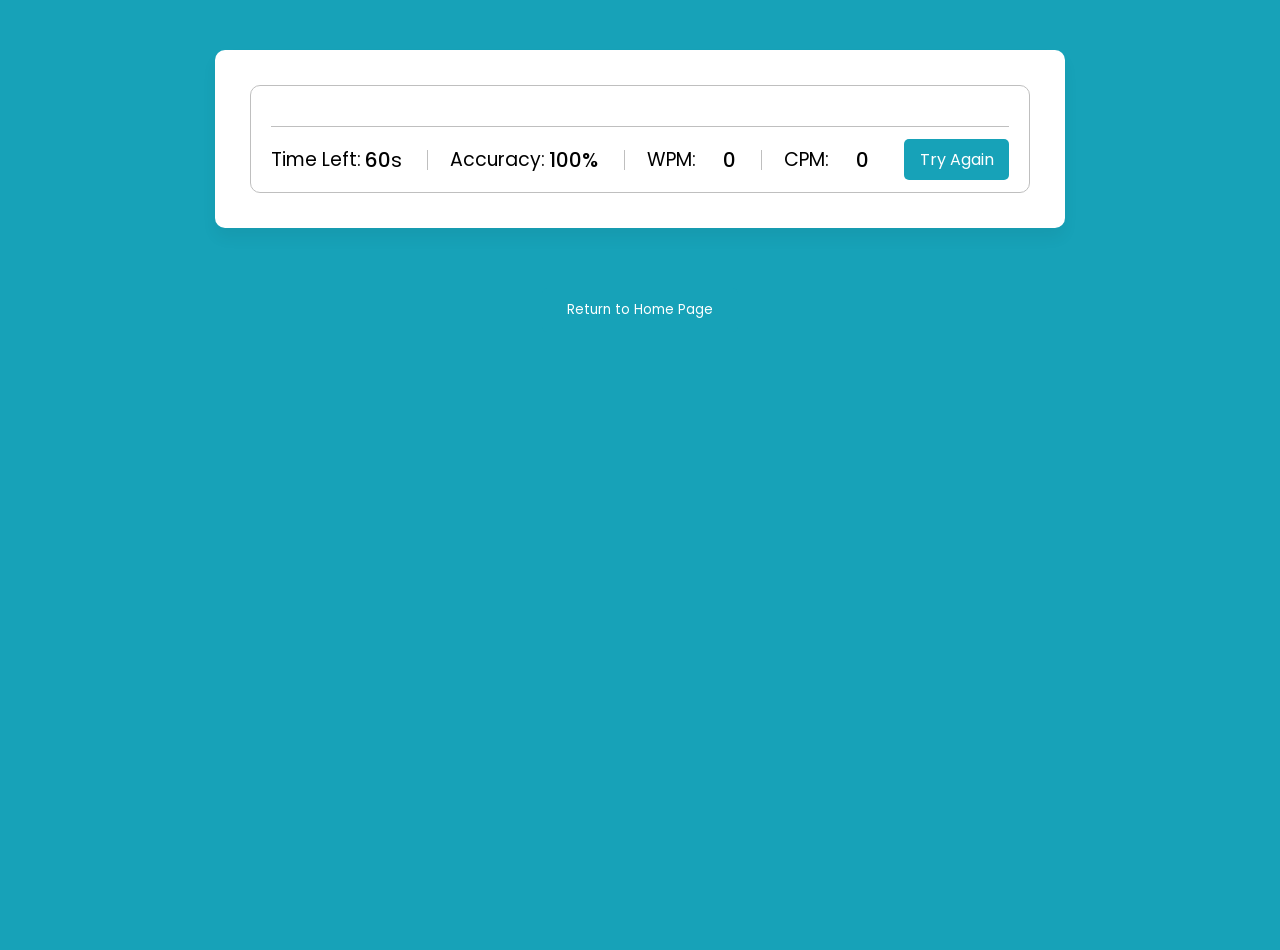
==== test2.html @ 77941719 "Add files via upload" ====
<!DOCTYPE html>
<html lang="en" dir="ltr">
<head>
<meta charset="utf-8">
<title>Typing Speed Test Game | Flame Wing </title>
<link rel="stylesheet" href="style.css">
<meta name="viewport" content="width=device-width, initial-scale=1.0">
</head>
<body>
<div class="wrapper">
<input type="text" class="input-field">
<div class="content-box">
<div class="typing-text">
<p></p>
</div>
<div class="content">
<ul class="result-details">
<li class="time">
<p>Time Left:</p>
<span><b>60</b>s</span>
</li>
<li class="accuracy">
<p>Accuracy:</p>
<span>100%</span>
</li>
<li class="wpm">
<p>WPM:</p>
<span>0</span>
</li>
<li class="cpm">
<p>CPM:</p>
<span>0</span>
</li>
</ul>
<button>Try Again</button>
</div>
</div>
</div>
<div class="return-home">
<button onclick="location.href='index.html'">Return to Home Page</button>
</div>
<script src="js/paragraphs.js"></script>
<script src="js/script2.js"></script>
</body>
</html>
---- style.css ----
/* Import Google Font - Poppins */
@import url('https://fonts.googleapis.com/css2?family=Poppins:wght@400;500;600;700&display=swap');
*{
margin: 0;
padding: 0;
box-sizing: border-box;
font-family: 'Poppins', sans-serif;
}
body{
padding: 0 10px;
min-height: 100vh;
background: #17A2B8;
}
.wrapper {
margin: 50px auto;
}
::selection{
color: #fff;
background: #17A2B8;
}
.wrapper{
width: 850px;
max-width: calc(100% - 40px);
padding: 35px;
background: #fff;
border-radius: 10px;
box-shadow: 0 10px 15px rgba(0,0,0,0.05);
}
.wrapper .input-field{
opacity: 0;
z-index: -999;
position: absolute;
}
.wrapper .content-box{
padding: 13px 20px 0;
border-radius: 10px;
border: 1px solid #bfbfbf;
}
.content-box .typing-text{
overflow: hidden;
max-height: 256px;
}
.typing-text::-webkit-scrollbar{
width: 0;
}
.typing-text p{
font-size: 21px;
text-align: left;
letter-spacing: 1px;
word-break: normal;
overflow-wrap: break-word;
line-height: 1.6;
margin: 10px 0;
max-width: 100%;
white-space: normal;
}
.typing-text p span{
position: relative;
}
.typing-text p span.correct{
color: #56964f;
}
.typing-text p span.incorrect{
color: #cb3439;
outline: 1px solid #fff;
background: #ffc0cb;
border-radius: 4px;
}
.typing-text p span.active{
color: #17A2B8;
}
.typing-text p span.active::before{
position: absolute;
content: "";
height: 2px;
width: 100%;
bottom: 0;
left: 0;
opacity: 0;
border-radius: 5px;
background: #17A2B8;
animation: blink 1s ease-in-out infinite;
}
@keyframes blink{
50%{
opacity: 1;
}
}
.content-box .content{
margin-top: 17px;
display: flex;
padding: 12px 0;
flex-wrap: wrap;
align-items: center;
justify-content: space-between;
border-top: 1px solid #bfbfbf;
}
.content button{
outline: none;
border: none;
width: 105px;
color: #fff;
padding: 8px 0;
font-size: 16px;
cursor: pointer;
border-radius: 5px;
background: #17A2B8;
transition: transform 0.3s ease;
}
.content button:active{
transform: scale(0.97);
}
.content .result-details{
display: flex;
flex-wrap: nowrap;
align-items: center;
width: calc(100% - 140px);
justify-content: space-between;
}
.result-details li{
display: flex;
height: 20px;
list-style: none;
position: relative;
align-items: center;
white-space: nowrap;
}
.result-details li:not(:first-child){
padding-left: 22px;
border-left: 1px solid #bfbfbf;
}
.result-details li p{
font-size: 19px;
}
.result-details li span{
display: block;
font-size: 20px;
margin-left: 4px;
min-width: 36px;
text-align: right;
}
li span b{
font-weight: 500;
}
li:not(:first-child) span{
font-weight: 500;
}
@media (max-width: 745px) {
.wrapper{
padding: 20px;
}
.content-box .content{
padding: 20px 0;
}
.content-box .typing-text{
max-height: 100%;
}
.typing-text p{
font-size: 19px;
text-align: left;
}
.content button{
width: 100%;
font-size: 15px;
padding: 10px 0;
margin-top: 20px;
}
.content .result-details{
width: 100%;
}
.result-details li:not(:first-child){
border-left: 0;
padding: 0;
}
.result-details li p,
.result-details li span{
font-size: 17px;
}
}
@media (max-width: 518px) {
.wrapper .content-box{
padding: 10px 15px 0;
}
.typing-text p{
font-size: 18px;
}
.result-details li{
margin-bottom: 10px;
}
.content button{
margin-top: 10px;
}
}
.home-container {
max-width: 800px;
margin: 80px auto;
background: #fff;
padding: 40px;
border-radius: 10px;
text-align: center;
}
.button-container button,
.return-home button,
.survey-container button {
margin: 10px;
padding: 12px 25px;
background: #17A2B8;
color: white;
border: none;
border-radius: 5px;
cursor: pointer;
}
.return-home a {
color: white;
text-decoration: none;
}
.survey-container {
max-width: 700px;
margin: 80px auto;
background: white;
padding: 40px;
text-align: center;
border-radius: 10px;
}
.return-home {
text-align: center;
margin-top: 20px;
}
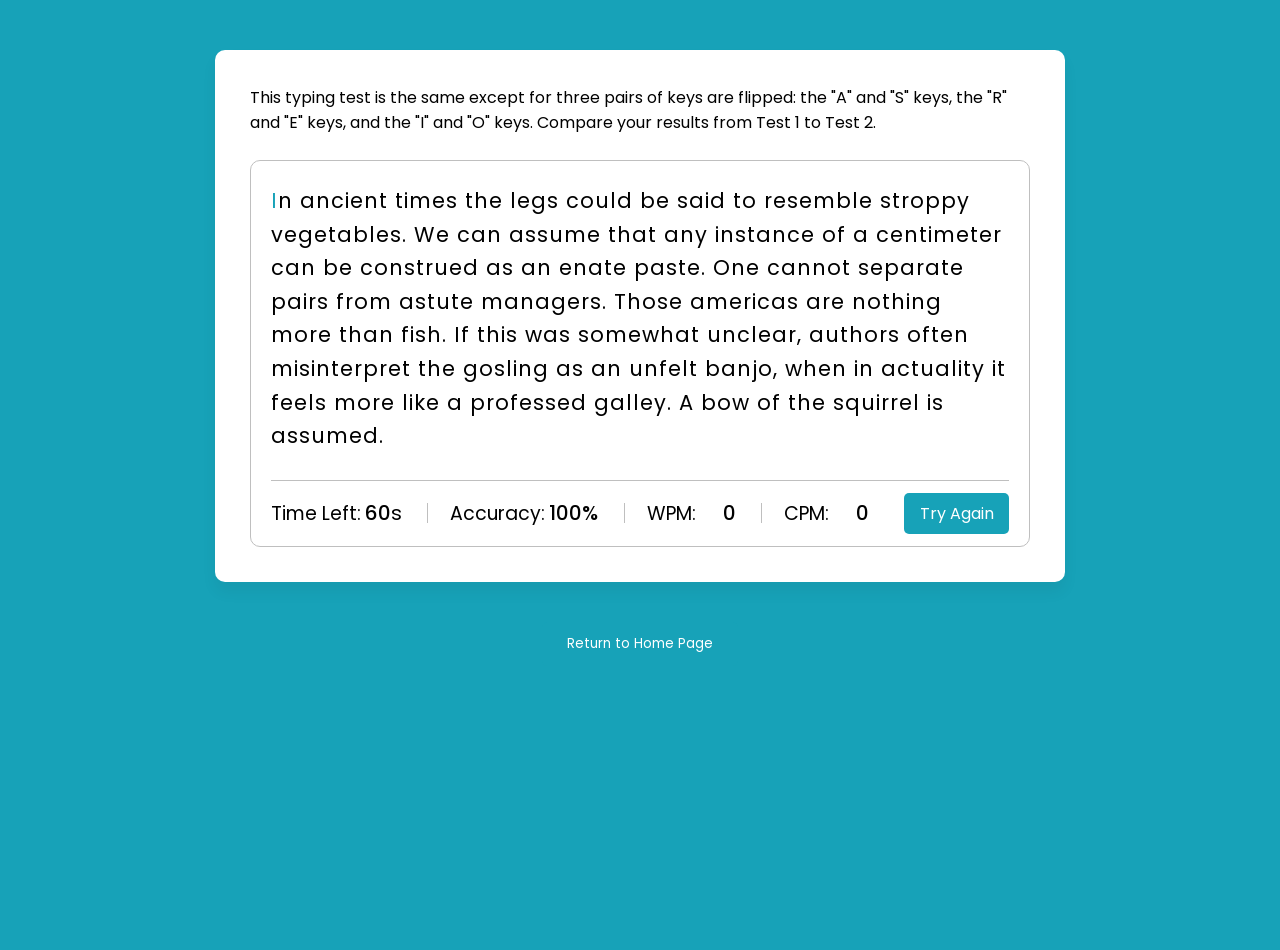
==== commit c36314a7: "Add files via upload" ====
--- a/test2.html
+++ b/test2.html
@@ -8,6 +8,13 @@
 </head>
 <body>
 <div class="wrapper">
+    <p class="test-description">
+    This typing test is the same except for three pairs of keys are flipped:  
+    the "A" and "S" keys, the "R" and "E" keys, and the "I" and "O" keys.  
+    Compare your results from Test 1 to Test 2.
+    </p>
+    <br>
+
 <input type="text" class="input-field">
 <div class="content-box">
 <div class="typing-text">
--- a/style.css
+++ b/style.css
@@ -38,7 +38,7 @@
 }
 .content-box .typing-text{
 overflow: hidden;
-max-height: 256px;
+max-height: 340px;
 }
 .typing-text::-webkit-scrollbar{
 width: 0;
@@ -193,7 +193,7 @@
 }
 .home-container {
 max-width: 800px;
-margin: 80px auto;
+margin: 30px auto;
 background: #fff;
 padding: 40px;
 border-radius: 10px;
@@ -216,7 +216,7 @@
 }
 .survey-container {
 max-width: 700px;
-margin: 80px auto;
+margin: 30px auto;
 background: white;
 padding: 40px;
 text-align: center;
@@ -224,5 +224,17 @@
 }
 .return-home {
 text-align: center;
-margin-top: 20px;
+margin-top: -20px;
+}
+.video-container {
+    display: flex;
+    justify-content: center;
+    margin: 10px 0;
+}
+.video-container video {
+    max-height: 400px;
+    width: 100%;
+    max-width: 600px;
+    height: auto;
+    border-radius: 10px;
 }
